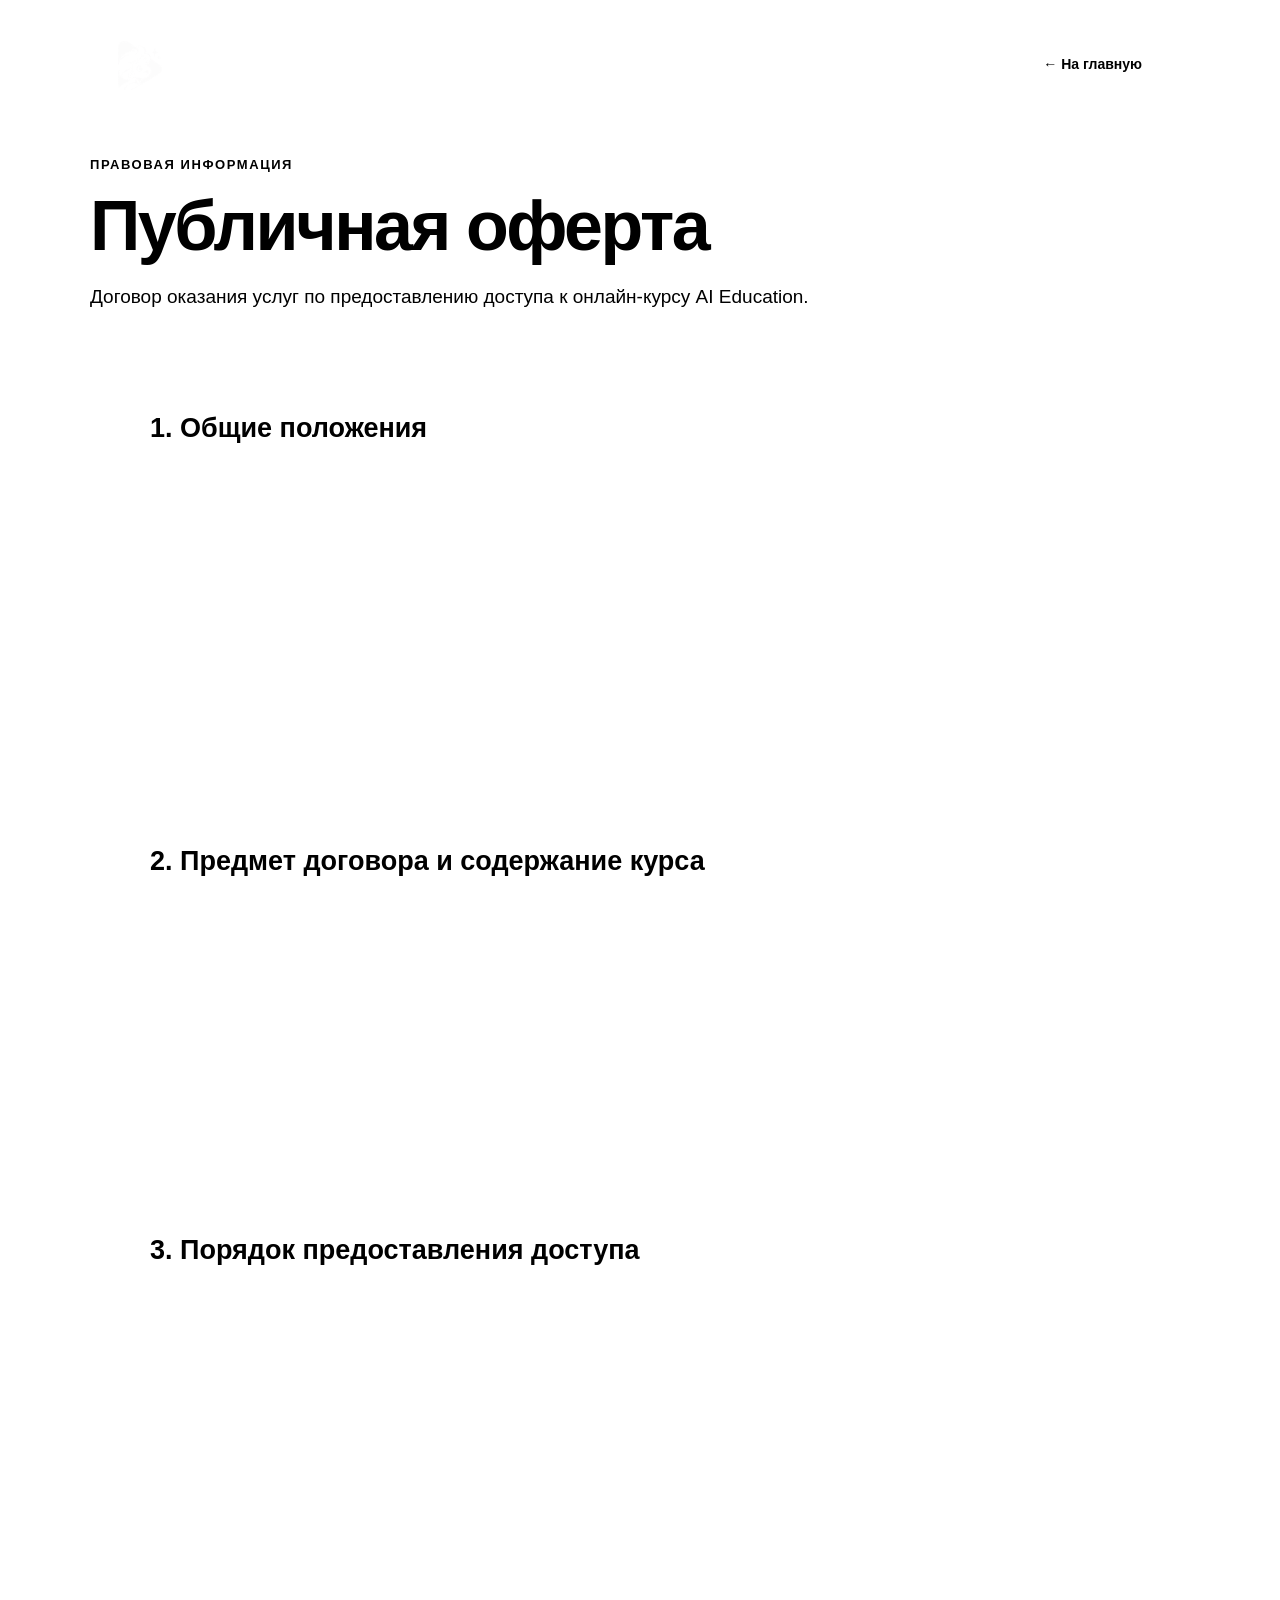
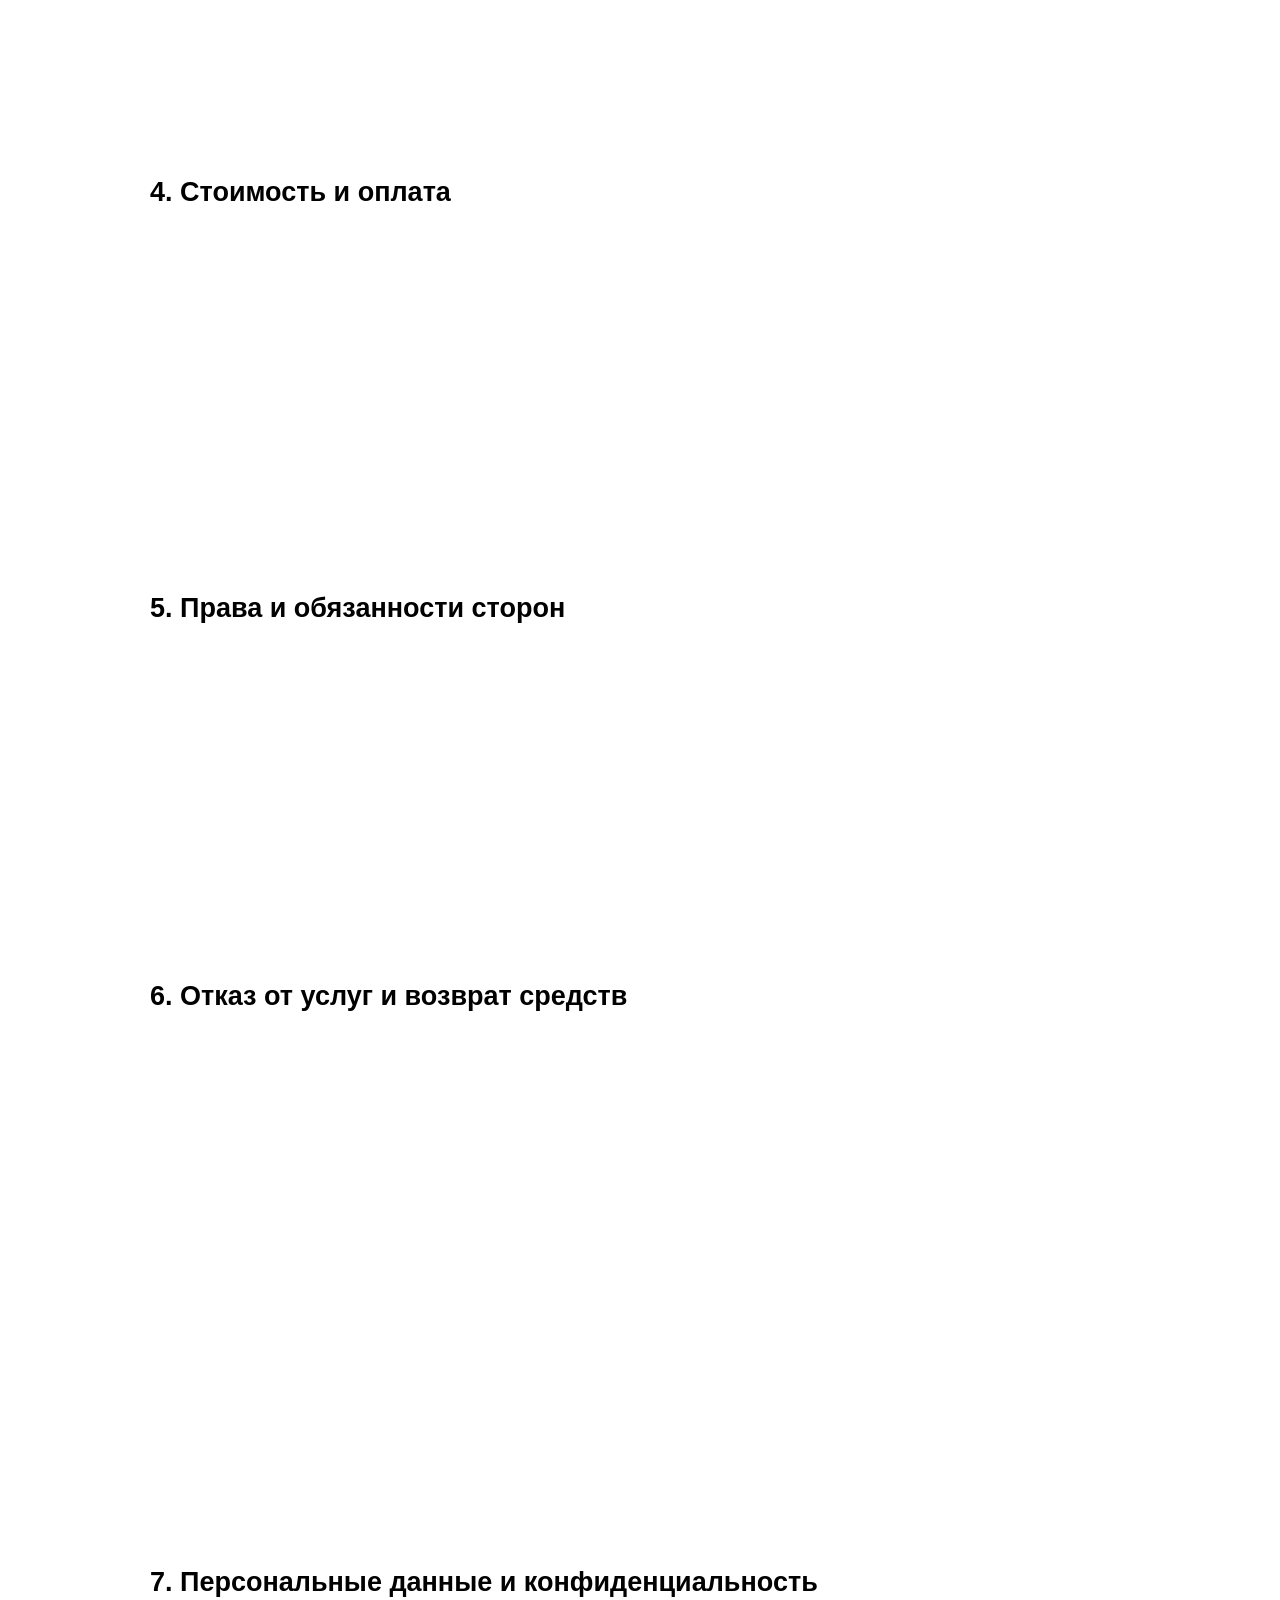
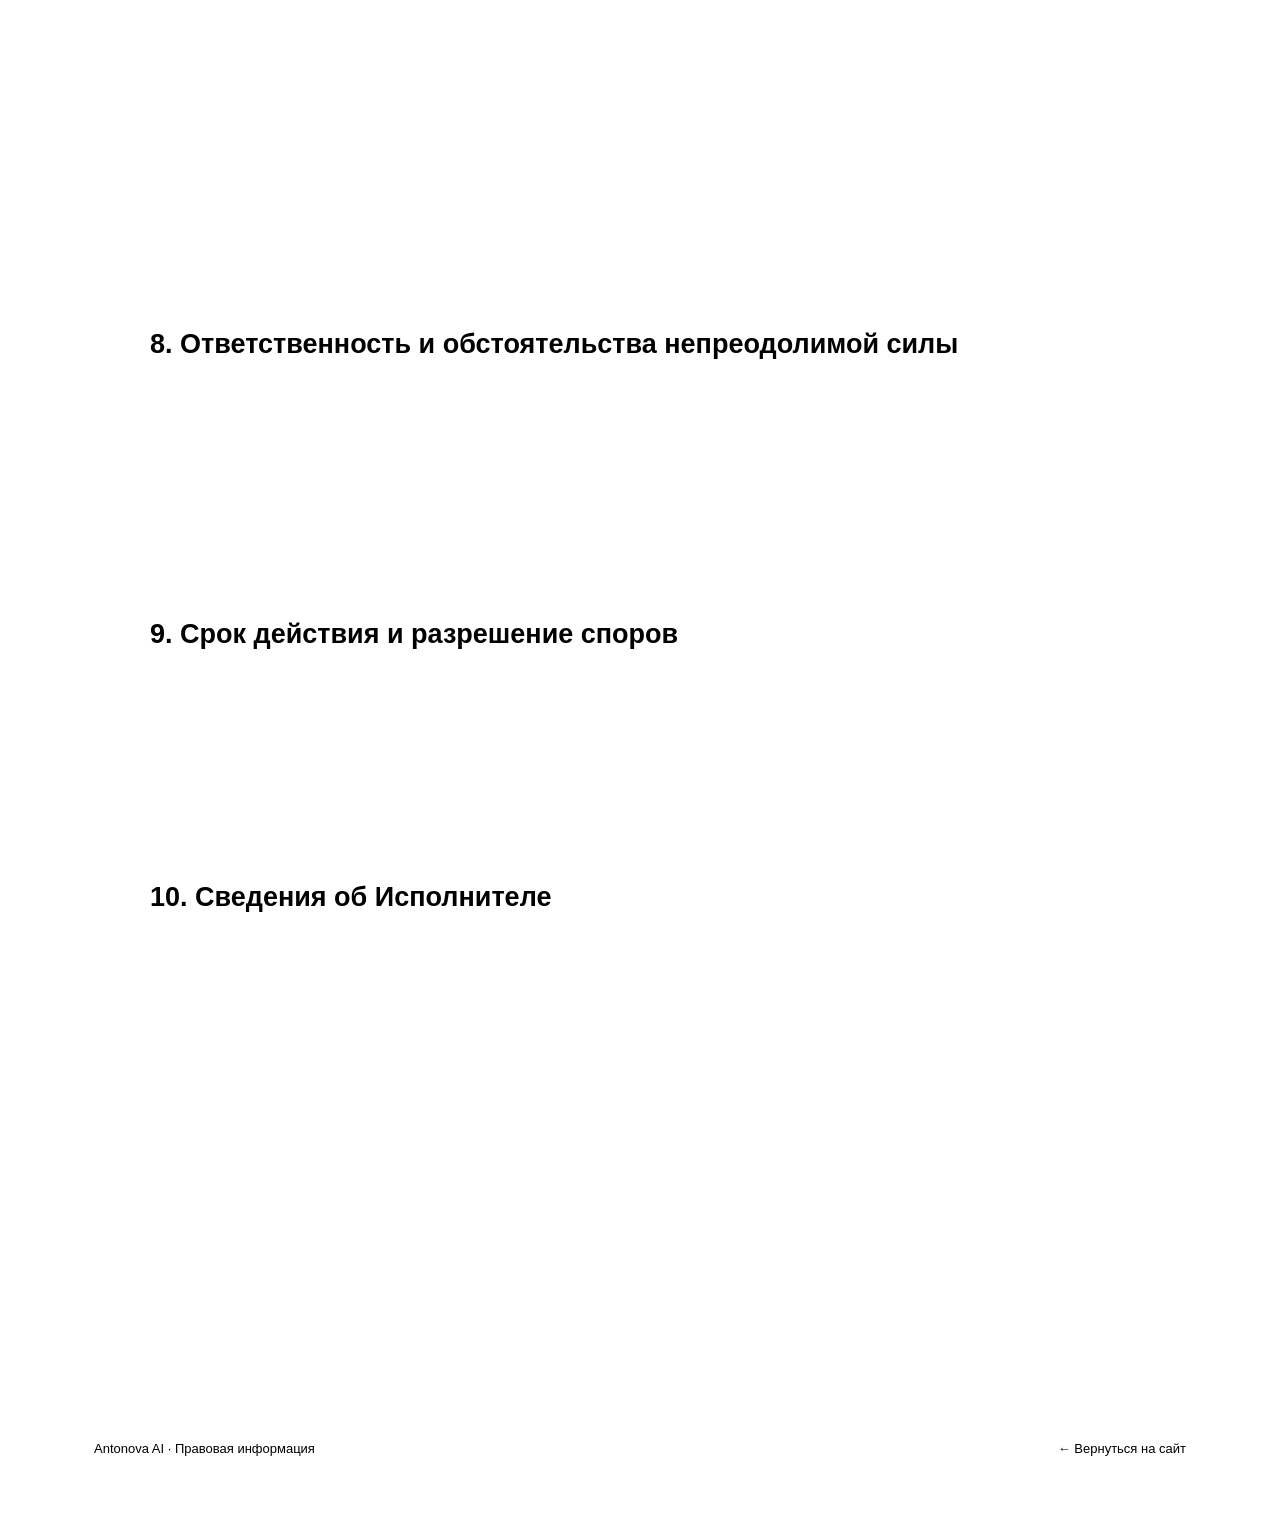
==== offer.html @ 523f5d3e "Обновлён дизайн сайта, добавлены оферта и политика конфиденциальности" ====
<!doctype html>
<html lang="ru">
  <head>
    <meta charset="utf-8" />
    <meta name="viewport" content="width=device-width, initial-scale=1" />
    <meta name="robots" content="noindex, follow" />
    <title>Публичная оферта — Antonova AI</title>
    <meta
      name="description"
      content="Условия приобретения онлайн-курса Antonova AI, оплаты, предоставления доступа и возврата средств."
    />
    <link rel="icon" type="image/png" href="/img/favicon.png" />
    <link rel="apple-touch-icon" href="/img/apple-touch-icon.png" />
    <link rel="stylesheet" href="css/offer.css" />
    <link rel="stylesheet" href="/css/brand.css" />
  <link rel="shortcut icon" href="/favicon.ico" />
</head>
  <body>
    <main class="shell">
      <header class="offer-header">
        <a class="antonova-brand" href="index.html" aria-label="Antonova AI — на главную"><img src="/img/antonova-ai-logo.png" alt="Antonova AI" width="112" height="94" /></a>
        <a class="offer-back" href="index.html">← На главную</a>
      </header>
      <div class="eyebrow">Правовая информация</div>
      <h1>Публичная оферта</h1>
      <p class="intro">
        Договор оказания услуг по предоставлению доступа к онлайн-курсу AI
        Education.
      </p>
      <article class="document">
        <h2>1. Общие положения</h2>
        <p>
          1.1. Настоящий документ является публичным предложением Антоновой
          Виктории Николаевны, физического лица, применяющего специальный
          налоговый режим «Налог на профессиональный доход» (далее —
          Исполнитель), заключить договор оказания услуг на изложенных ниже
          условиях (статья 437 ГК РФ).
        </p>
        <p>
          1.2. Заказчик — совершеннолетнее физическое лицо, приобретающее услуги
          для личных нужд. Приобретение для несовершеннолетнего производится его
          законным представителем.
        </p>
        <p>
          1.3. Сайт Исполнителя:
          <a href="https://antonovaai.ru/" target="_blank"
            >https://antonovaai.ru/</a
          >. Канал оформления и получения доступа: Telegram-бот
          <a href="https://t.me/antonovaai_multiki_bot" target="_blank"
            >@antonovaai_multiki_bot</a
          >.
        </p>
        <p>
          1.4. Акцептом Оферты является полная оплата выбранного курса после
          ознакомления с условиями Оферты и информацией о программе. Договор
          считается заключённым с момента подтверждения оплаты платёжным
          сервисом.
        </p>
        <p>
          1.5. К отношениям Сторон применяется законодательство Российской
          Федерации, включая императивные нормы о защите прав потребителей, если
          они применимы.
        </p>
        <h2>2. Предмет договора и содержание курса</h2>
        <p>
          2.1. Исполнитель обязуется предоставить Заказчику доступ к заранее
          записанным обучающим видеоматериалам курса «Antonova AI» по созданию
          AI-мультфильмов, размещённым в закрытом Telegram-канале, а Заказчик
          обязуется оплатить услугу.
        </p>
        <p>
          2.2. Состав программы, перечень модулей и уроков, наличие
          дополнительных материалов и технические требования публикуются на
          сайте Исполнителя до оплаты:
          <a href="https://antonovaai.ru/" target="_blank"
            >https://antonovaai.ru/</a
          >. Обещания персонального сопровождения, проверки домашних заданий или
          выдачи документа об образовании не входят в услугу, если прямо не
          указаны в описании выбранного тарифа.
        </p>
        <p>
          2.3. Материалы предназначены для самостоятельного изучения. Результат
          применения полученных знаний зависит от действий Заказчика; конкретный
          заработок, профессиональная квалификация или иные индивидуальные
          результаты не гарантируются.
        </p>
        <p>
          2.4. Доступ предоставляется одному Заказчику для личного
          использования. Передача материалов и доступа третьим лицам без
          согласия правообладателя запрещена в пределах, допускаемых законом.
        </p>
        <h2>3. Порядок предоставления доступа</h2>
        <p>
          3.1. После подтверждения успешной оплаты Исполнитель направляет
          Заказчику через Telegram-бот персональную ссылку-приглашение или иным
          согласованным способом предоставляет доступ к закрытому
          Telegram-каналу.
        </p>
        <p>
          3.2. Доступ к обучающим материалам предоставляется автоматически через
          Telegram-бота после подтверждения успешной оплаты, но не позднее 24
          часов с момента получения подтверждения платежа. В случае технического
          сбоя Заказчик может обратиться к Исполнителю по контактам, указанным в
          разделе 10 настоящей Оферты, сообщив номер заказа.
        </p>
        <p>
          3.3. Доступ к материалам предоставляется бессрочно: Исполнитель не
          устанавливает заранее определённую дату прекращения доступа. При этом
          работа Telegram зависит от сторонней платформы; при прекращении работы
          канала или технической невозможности доступа Исполнитель предлагает
          разумный альтернативный способ получения оплаченных материалов.
          Бессрочность не означает гарантию вечной работы Telegram.
        </p>
        <p>
          3.4. Заказчик самостоятельно обеспечивает наличие устройства,
          интернета и аккаунта Telegram. Исполнитель оказывает разумную помощь
          при проблемах доступа, возникших по его вине.
        </p>
        <p>
          3.5. Заказчик, оплативший курс «Antonova AI», получает право на
          бесплатный доступ ко всем последующим обновлениям и дополнениям
          данного курса, включая новые уроки, обучающие материалы и
          дополнительные модули. Повторная или дополнительная оплата за такие
          обновления не требуется.
        </p>
        <h2>4. Стоимость и оплата</h2>
        <p>
          4.1. Актуальная цена в рублях указывается на сайте и/или в
          Telegram-боте до подтверждения заказа. Итоговая стоимость, включая
          применённый промокод, фиксируется в конкретном заказе на момент его
          оформления и не изменяется задним числом.
        </p>
        <p>
          4.2. Оплата осуществляется безналично через платёжный сервис Robokassa
          после перехода на защищённую платёжную страницу. Исполнитель не
          запрашивает у Заказчика данные банковской карты в Telegram-переписке.
        </p>
        <p>
          4.3. Факт оплаты устанавливается на основании достоверного
          подтверждения платёжного провайдера. Само возвращение покупателя со
          страницы оплаты не является достаточным подтверждением платежа.
        </p>
        <p>
          4.4. Исполнитель формирует и передаёт Заказчику чек в соответствии с
          требованиями Федерального закона № 422-ФЗ «О проведении эксперимента
          по установлению специального налогового режима "Налог на
          профессиональный доход"». Чек формируется с использованием
          предусмотренных законодательством средств и передаётся Заказчику в
          электронной форме по предоставленным контактным данным либо иным
          предусмотренным законом способом.
        </p>
        <h2>5. Права и обязанности сторон</h2>
        <p>
          5.1. Исполнитель обязуется предоставить доступ к оплаченному объёму
          материалов и информацию об услуге, отвечать на обращения о технической
          недоступности и рассматривать законные требования о возврате.
        </p>
        <p>
          5.2. Исполнитель вправе обновлять содержание материалов, если это не
          ухудшает существенно согласованный объём уже приобретённой услуги;
          изменения условий Оферты применяются к новым покупкам и не лишают
          ранее оплативших Заказчиков приобретённых прав.
        </p>
        <p>
          5.3. Заказчик обязуется сообщать данные, необходимые для оформления
          заказа и связи, не распространять закрытые материалы незаконным
          образом и не передавать личную ссылку доступа третьим лицам.
        </p>
        <p>
          5.4. Заказчик вправе получать информацию о программе, стоимости,
          порядке доступа, обращаться за устранением недостатков и требовать
          возврата средств в случаях и порядке, предусмотренных законом.
        </p>
        <h2>6. Отказ от услуг и возврат средств</h2>
        <p>
          6.1. Заказчик вправе отказаться от исполнения договора в порядке,
          предусмотренном законодательством Российской Федерации. При
          рассмотрении требования о возврате денежных средств учитываются
          условия приобретённой услуги, фактически исполненные обязательства
          Исполнителя и документально подтверждённые расходы, непосредственно
          связанные с исполнением договора. Размер возврата определяется
          индивидуально в соответствии с применимым законодательством.
        </p>
        <p>
          6.2. Сам факт отправки ссылки, входа в Telegram-канал или просмотра
          отдельного урока не означает автоматического лишения Заказчика права
          на возврат. Условие «деньги не возвращаются после открытия доступа» не
          применяется.
        </p>
        <p>
          6.3. Для обращения о возврате Заказчик направляет письмо на
          <a href="mailto:sopikova00@inbox.ru">sopikova00@inbox.ru</a> с номером
          заказа, датой платежа, причиной обращения и способом обратной связи.
          Не следует отправлять полный номер карты, CVV, пароли или коды
          подтверждения.
        </p>
        <p>
          6.4. Исполнитель рассматривает требования и возвращает подлежащие
          возврату средства в сроки, установленные применимым законодательством;
          при наличии предусмотренного законом основания для возврата средства
          перечисляются, как правило, через первоначальный платёжный канал.
        </p>
        <p>
          6.5. При невозможности предоставить доступ или существенном недостатке
          услуги применяются предусмотренные законом права Заказчика, включая
          требования о возврате и возмещении убытков в установленных законом
          случаях.
        </p>
        <p>
          6.6. При возврате оплаты Исполнитель обеспечивает корректировку
          сведений о доходе/чеке по правилам НПД, когда такая корректировка
          необходима.
        </p>
        <h2 id="personal-data">7. Персональные данные и конфиденциальность</h2>
        <p>
          7.1. Для оформления и исполнения заказа могут обрабатываться Telegram
          ID, имя пользователя, сведения о заказе, сумме, промокоде, статусе
          оплаты, а также контактные данные, добровольно предоставленные
          Заказчиком.
        </p>
        <p>
          7.2. Обработка персональных данных осуществляется в соответствии с
          Федеральным законом № 152-ФЗ, применимыми требованиями и отдельной
          <a href="privacy.html">Политикой обработки персональных данных</a>.
        </p>
        <p>
          7.3. Данные, необходимые для приёма платежей и формирования чеков,
          могут передаваться платёжному сервису и уполномоченным участникам
          расчётов в объёме, предусмотренном законом и условиями оказания
          услуги. Согласия, необходимые сверх исполнения договора и закона,
          оформляются отдельно.
        </p>
        <p>
          7.4. Исполнитель применяет разумные организационные и технические меры
          защиты персональных данных.
        </p>
        <h2>8. Ответственность и обстоятельства непреодолимой силы</h2>
        <p>
          8.1. Стороны несут ответственность в соответствии с законодательством
          РФ. Ничто в Оферте не ограничивает обязательные права потребителя.
        </p>
        <p>
          8.2. Сторона освобождается от ответственности за нарушение
          обязательств, если докажет наличие предусмотренных законом
          обстоятельств непреодолимой силы и причинную связь с нарушением.
        </p>
        <p>
          8.3. Временные технические неполадки Telegram сами по себе не
          прекращают обязанность Исполнителя предоставить оплаченные материалы;
          стороны согласуют разумный способ восстановления доступа.
        </p>
        <h2>9. Срок действия и разрешение споров</h2>
        <p>
          9.1. Оферта действует с даты публикации на сайте до её изменения или
          отзыва. К конкретному заказу применяется редакция, действовавшая на
          момент его оплаты.
        </p>
        <p>
          9.2. Стороны стремятся урегулировать разногласия путём переписки.
          Направление претензии не ограничивает право Заказчика обратиться за
          защитой прав в государственные органы или суд в порядке, установленном
          законом.
        </p>
        <p>
          9.3. Вопросы, не урегулированные настоящим документом, разрешаются в
          соответствии с законодательством РФ.
        </p>
        <h2>10. Сведения об Исполнителе</h2>

        <p class="requisite">ФИО: Антонова Виктория Николаевна</p>
        <p class="requisite">
          Статус: физическое лицо, применяющее специальный налоговый режим
          «Налог на профессиональный доход» (самозанятая)
        </p>
        <p class="requisite">ИНН: 366311735100</p>
        <p class="requisite">Контактный email: sopikova00@inbox.ru</p>
        <p class="requisite">Контактный телефон: +7 (952) 541-62-64</p>
        <p class="requisite">
          Сайт:
          <a href="https://antonovaai.ru/" target="_blank"
            >https://antonovaai.ru/</a
          >
        </p>
        <p class="requisite">
          Telegram-бот для оформления заказа:
          <a href="https://t.me/antonovaai_multiki_bot" target="_blank"
            >@antonovaai_multiki_bot</a
          >
        </p>

        <p>Дата вступления в силу настоящей оферты: 23 октября 2026 года.</p>
      </article>
      <footer class="offer-footer">
        <span>Antonova AI · Правовая информация</span
        ><a href="index.html">← Вернуться на сайт</a>
      </footer>
    </main>
  </body>
</html>
---- css/offer.css ----
@import url("./reset.css");
@import url("./variables.css");

/* Offer page — follows the current olive/yellow AI Education design. */
html { scroll-behavior: smooth; }
body { margin: 0; min-height: 100vh; background: var(--color-bg-page); color: var(--color-white); font-family: Arial, Helvetica, sans-serif; line-height: 1.7; }
body a { color: var(--color-yellow); text-underline-offset: 3px; }
body a:hover { color: var(--color-yellow-hover); }
.shell { width: min(100% - 36px, 1100px); margin: 0 auto; padding: 22px 0 56px; }
.offer-header { background: var(--color-bg-wrap); border-radius: var(--radius-lg); padding: 19px 28px; display:flex; align-items:center; justify-content:flex-end; gap: 20px; }
.offer-nav { display:flex; flex-wrap:wrap; align-items:center; gap: 28px; }
.offer-nav a { color:rgba(255,255,255,.8); text-decoration:none; font-size:14px; font-weight:600; }
.offer-nav a:hover { color:var(--color-yellow); }
.offer-back { flex-shrink:0; padding:10px 20px; border-radius:var(--radius-btn); background:var(--color-yellow); color:var(--color-dark-btn); font-weight:700; text-decoration:none; font-size:14px; }
.offer-back:hover { background:var(--color-yellow-hover); color:var(--color-dark-btn); }
.eyebrow { margin-top:45px; color:var(--color-yellow); font-size:13px; letter-spacing:.12em; text-transform:uppercase; font-weight:700; }
h1 { font-size:clamp(38px, 6vw, 70px); line-height:1.1; letter-spacing:-.035em; margin:12px 0 16px; font-weight:800; }
.intro { max-width:760px; margin:0 0 34px; font-size:clamp(16px,2vw,19px); color:var(--color-text-muted); }
.document { background:var(--color-bg-wrap); border-radius:var(--radius-lg); padding:clamp(22px, 5vw, 60px); box-shadow:var(--shadow-card); }
.document h2 { margin:38px 0 16px; padding-top:4px; font-size:clamp(21px,3vw,27px); line-height:1.3; font-weight:800; color:var(--color-white); }
.document h2:first-child { margin-top:0; }
.document p { margin:0 0 17px; color:rgba(255,255,255,.88); overflow-wrap:anywhere; }
.document a { font-weight:600; }
.requisite { border-bottom:1px solid rgba(255,255,255,.18); padding:10px 0 13px; margin-bottom:0 !important; }
.offer-todo { background:rgba(240,217,107,.16); color:#fff0a4; border-bottom:1px dashed var(--color-yellow); padding:1px 4px; }
.offer-footer { margin:24px 0 0; padding:20px 4px; display:flex; gap:16px; justify-content:space-between; flex-wrap:wrap; color:var(--color-text-muted); font-size:13px; }
.offer-footer a { text-decoration:none; }
@media (max-width:700px) { .shell{width:min(100% - 24px,1100px);padding-top:12px;} .offer-header{padding:16px 18px; flex-direction:column;align-items:stretch;} .offer-nav{gap:12px 18px;} .offer-nav a{font-size:13px;} .offer-back{align-self:flex-end;} .eyebrow{margin-top:34px;} .document{padding:24px 18px;} .document h2{margin-top:32px;} }
@media print { body{background:white;color:#111;} .shell{width:100%;padding:0;} .offer-header,.offer-footer{display:none;} .eyebrow{color:#555;} .intro,.document p{color:#222;} .document{background:white;box-shadow:none;padding:0;} .document h2{color:#111;break-after:avoid;} .document a{color:#111;} .offer-todo{color:#111;background:#eee;} }
---- css/brand.css ----
/* Antonova AI: shared header branding */
.antonova-brand {
  display: inline-flex;
  flex: 0 0 auto;
  align-items: center;
  justify-content: flex-start;
  text-decoration: none;
  line-height: 0;
}
.antonova-brand img {
  display: block;
  width: 44px;
  height: auto;
  object-fit: contain;
}
.hero-wrap__header {
  display: grid;
  grid-template-columns: minmax(112px, 1fr) auto minmax(112px, 1fr);
  align-items: center;
  gap: 16px;
}
.hero-wrap__header > .antonova-brand {
  justify-self: start;
}
.hero-wrap__header > .hero-wrap__nav {
  justify-self: center;
}
.hero-wrap__header > .hero-wrap__header-btn {
  justify-self: end;
}
/* Legal pages: logo always stays at the left edge, back link at the right. */
.offer-header,
.offer-header.privacy-header,
.error-page__header {
  display: flex;
  flex-direction: row;
  align-items: center;
  justify-content: space-between;
}
.offer-header > .antonova-brand,
.error-page__header > .antonova-brand {
  margin-right: auto;
}
.offer-header > .offer-back {
  margin-left: auto;
}
@media (max-width: 1080px) {
  .hero-wrap__header {
    display: flex;
    justify-content: space-between;
    gap: 12px;
  }
  .hero-wrap__header > .hero-wrap__header-btn {
    margin-left: auto;
  }
  .antonova-brand img {
    width: 94px;
    height: 78px;
  }
}
@media (max-width: 700px) {
  .offer-header,
  .offer-header.privacy-header {
    flex-direction: row;
    align-items: center;
    justify-content: space-between;
  }
  .offer-header > .offer-back {
    align-self: center;
  }
}
@media (max-width: 480px) {
  .antonova-brand img {
    width: 76px;
    height: 64px;
  }
  .offer-header,
  .offer-header.privacy-header,
  .error-page__header {
    gap: 10px;
    padding: 12px 14px;
  }
  .offer-back {
    padding: 9px 12px;
    font-size: 12px;
  }
}
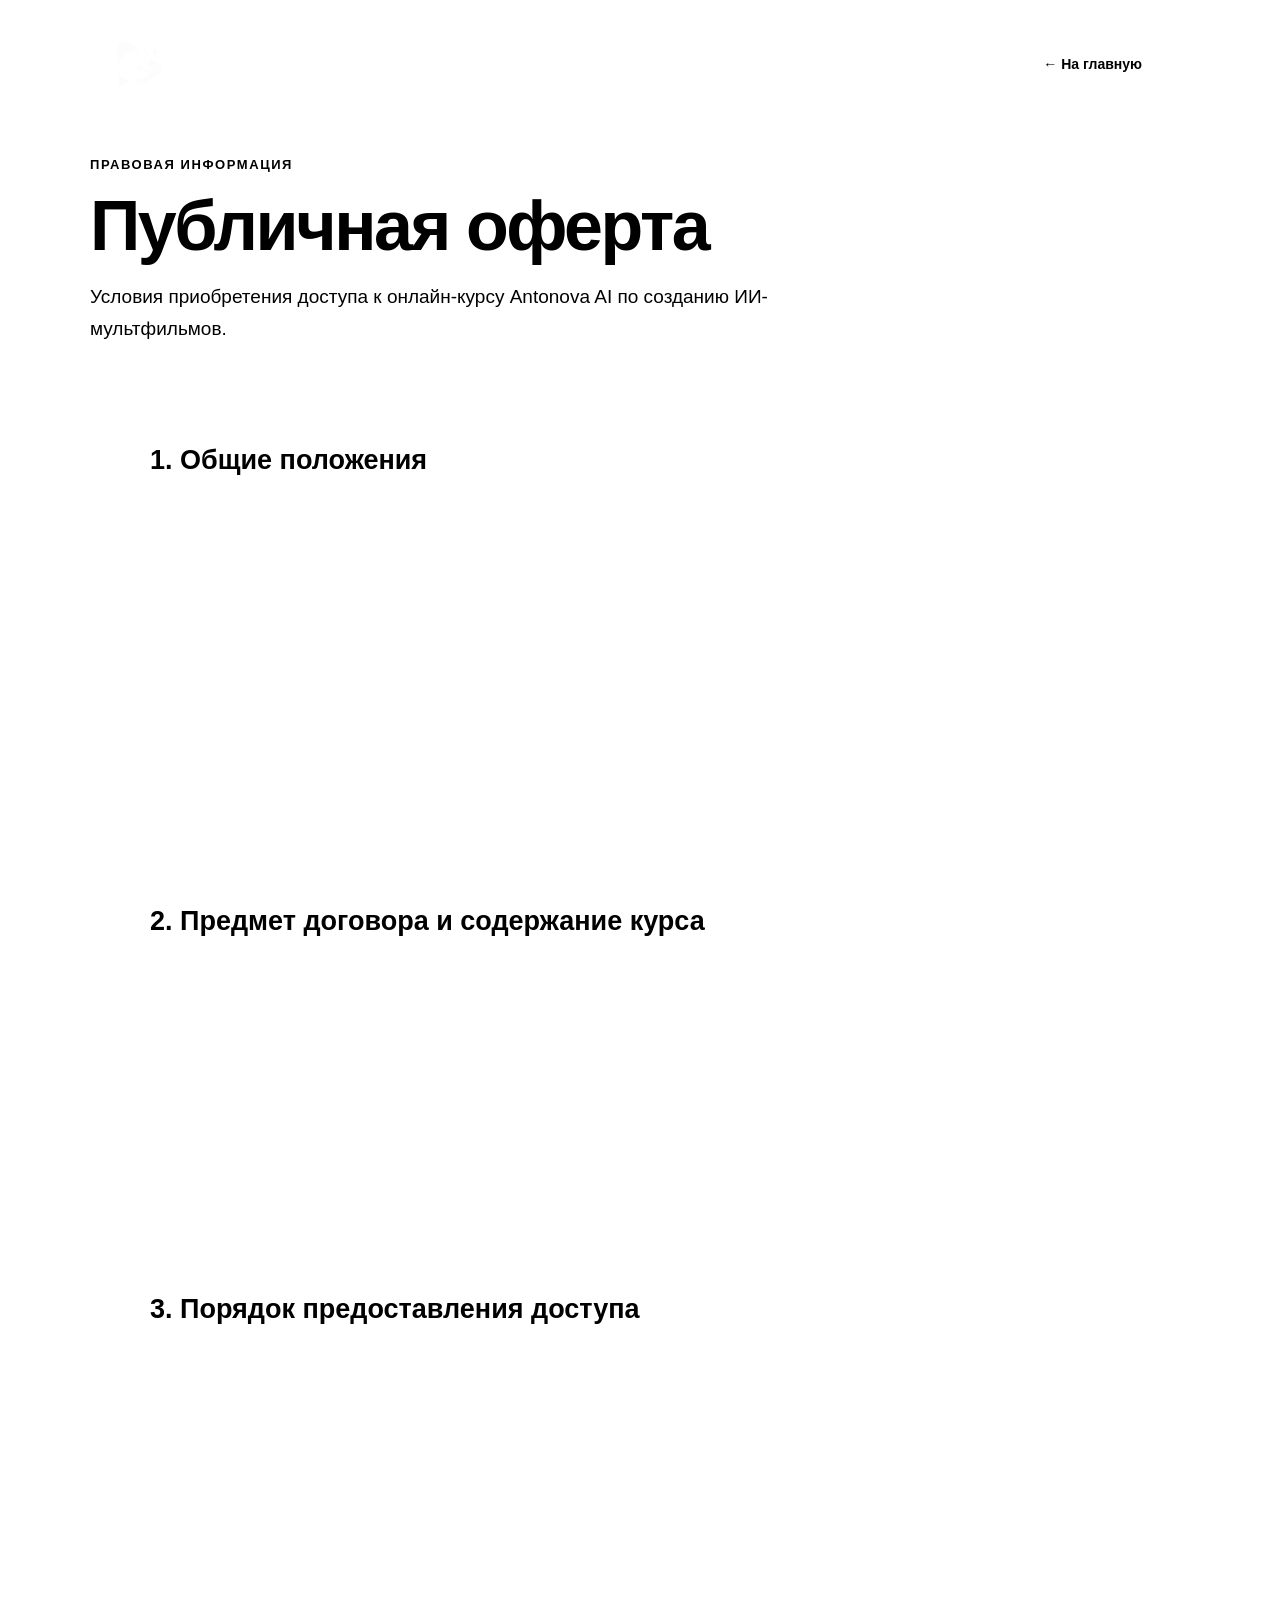
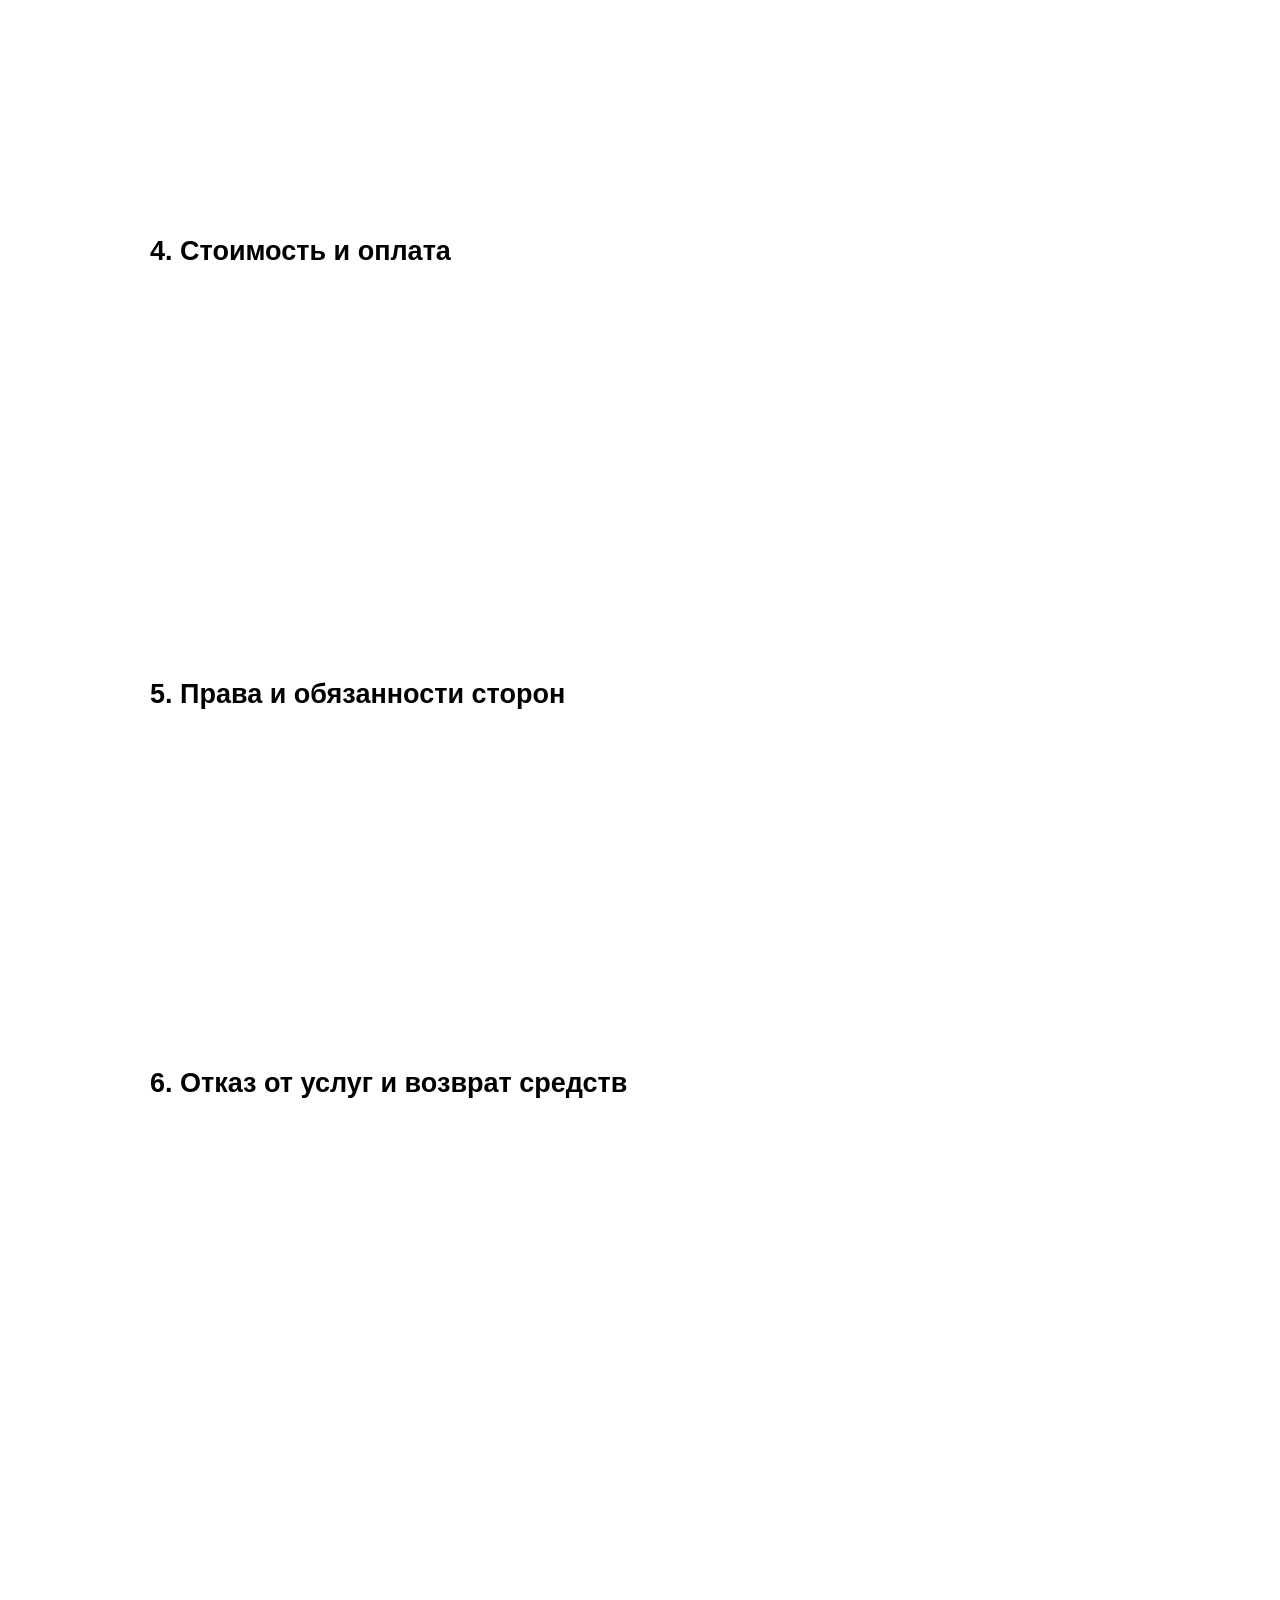
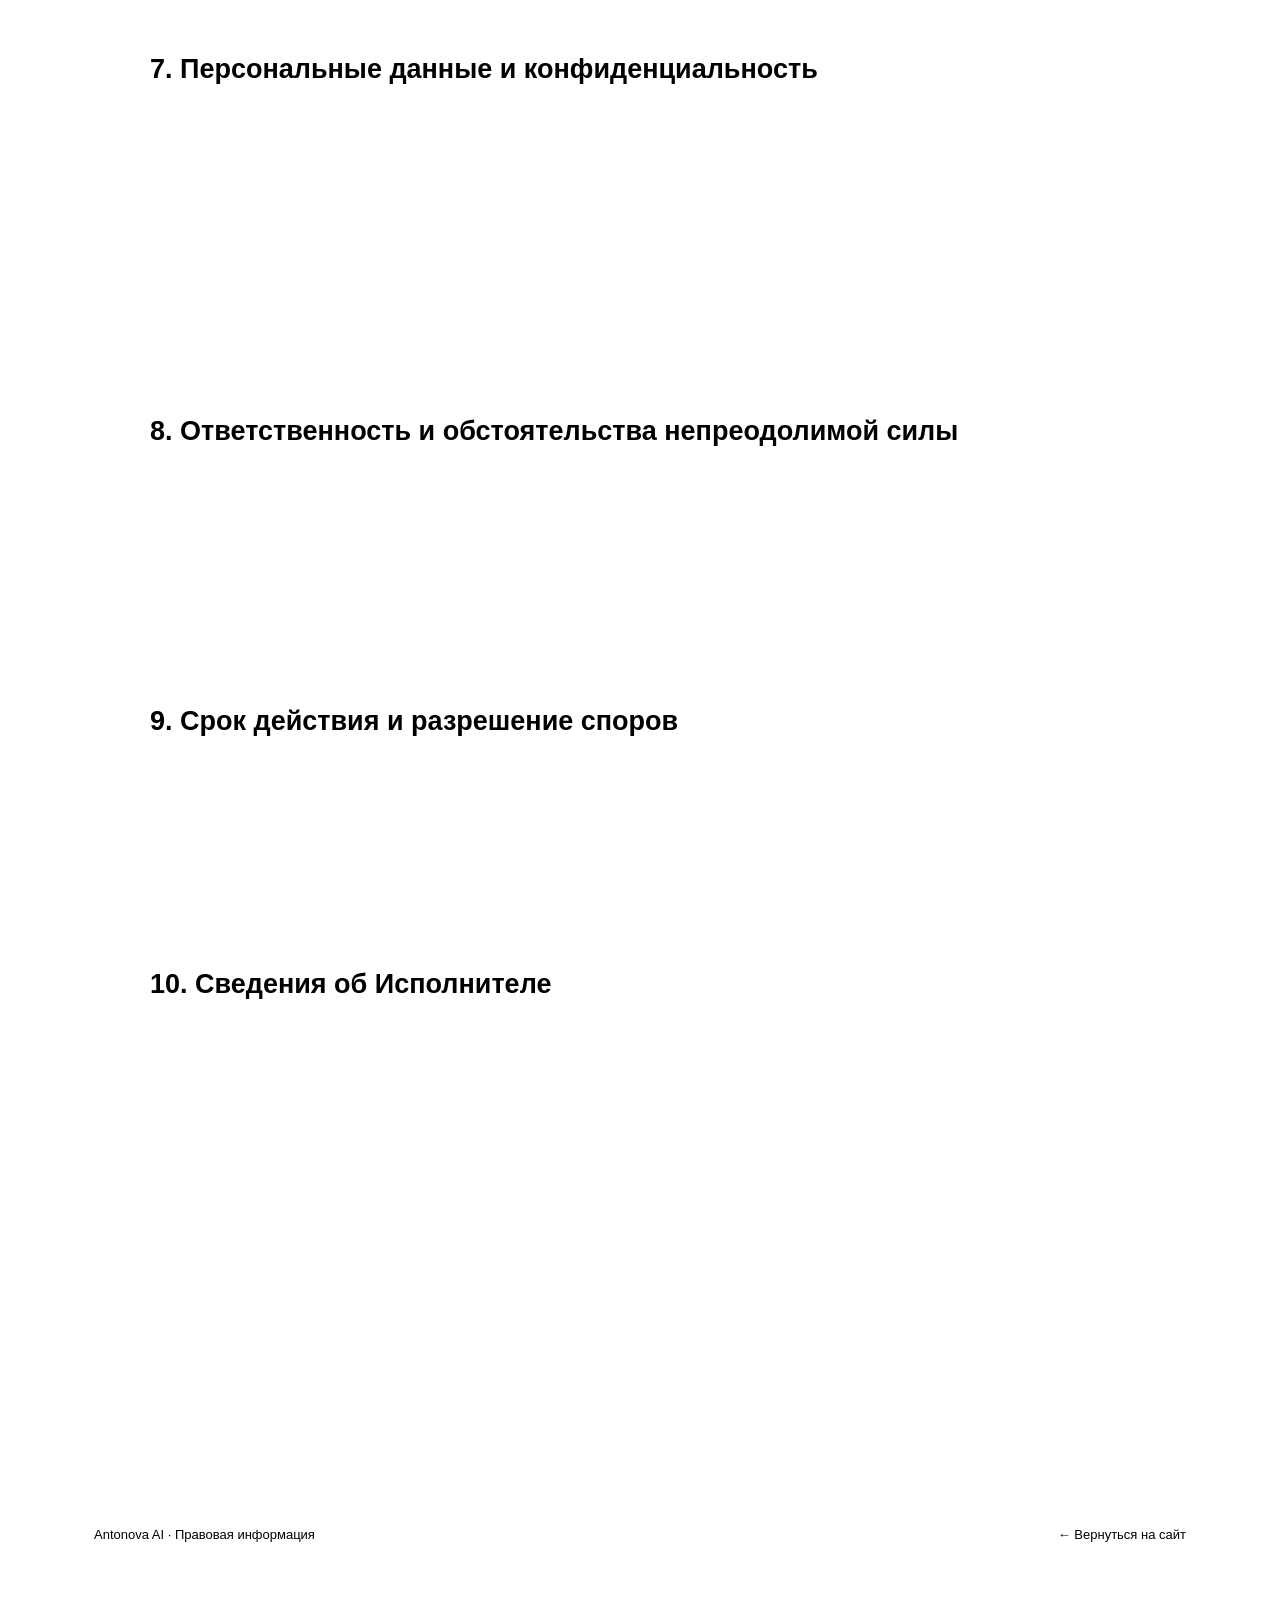
==== commit 7e18d557: "Обновлён дизайн Antonova AI, оферта и политика конфиденциальности" ====
--- a/offer.html
+++ b/offer.html
@@ -24,8 +24,7 @@
       <div class="eyebrow">Правовая информация</div>
       <h1>Публичная оферта</h1>
       <p class="intro">
-        Договор оказания услуг по предоставлению доступа к онлайн-курсу AI
-        Education.
+        Условия приобретения доступа к онлайн-курсу Antonova AI по созданию ИИ-мультфильмов.
       </p>
       <article class="document">
         <h2>1. Общие положения</h2>
@@ -52,7 +51,9 @@
         </p>
         <p>
           1.4. Акцептом Оферты является полная оплата выбранного курса после
-          ознакомления с условиями Оферты и информацией о программе. Договор
+          предоставления Заказчику возможности ознакомиться с условиями Оферты
+          и информацией о программе. Подтверждение ознакомления с Офертой
+          может дополнительно фиксироваться в Telegram-боте до оплаты. Договор
           считается заключённым с момента подтверждения оплаты платёжным
           сервисом.
         </p>
@@ -131,8 +132,9 @@
           оформления и не изменяется задним числом.
         </p>
         <p>
-          4.2. Оплата осуществляется безналично через платёжный сервис Robokassa
-          после перехода на защищённую платёжную страницу. Исполнитель не
+          4.2. После подключения приёма реальных платежей оплата осуществляется
+          безналично через платёжный сервис Robokassa после перехода на
+          защищённую платёжную страницу. Исполнитель не
           запрашивает у Заказчика данные банковской карты в Telegram-переписке.
         </p>
         <p>
@@ -251,8 +253,8 @@
         </p>
         <h2>9. Срок действия и разрешение споров</h2>
         <p>
-          9.1. Оферта действует с даты публикации на сайте до её изменения или
-          отзыва. К конкретному заказу применяется редакция, действовавшая на
+          9.1. Настоящая редакция Оферты действует с даты её публикации на сайте
+          до изменения или отзыва. К конкретному заказу применяется редакция, действовавшая на
           момент его оплаты.
         </p>
         <p>
@@ -288,7 +290,7 @@
           >
         </p>
 
-        <p>Дата вступления в силу настоящей оферты: 23 октября 2026 года.</p>
+        <p>Дата вступления в силу настоящей редакции: дата её публикации на сайте.</p>
       </article>
       <footer class="offer-footer">
         <span>Antonova AI · Правовая информация</span
--- a/css/brand.css
+++ b/css/brand.css
@@ -13,20 +13,25 @@
   height: auto;
   object-fit: contain;
 }
+/* Main page: logo left, navigation right. */
 .hero-wrap__header {
-  display: grid;
-  grid-template-columns: minmax(112px, 1fr) auto minmax(112px, 1fr);
+  display: flex;
+  justify-content: space-between;
   align-items: center;
-  gap: 16px;
+  gap: 24px;
 }
 .hero-wrap__header > .antonova-brand {
-  justify-self: start;
+  display: inline-flex;
+  flex-shrink: 0;
+  position: relative;
+  z-index: 2;
 }
 .hero-wrap__header > .hero-wrap__nav {
-  justify-self: center;
+  margin-left: auto;
 }
-.hero-wrap__header > .hero-wrap__header-btn {
-  justify-self: end;
+.hero-wrap__header > .burger {
+  margin-left: auto;
+  flex-shrink: 0;
 }
 /* Legal pages: logo always stays at the left edge, back link at the right. */
 .offer-header,
@@ -49,9 +54,6 @@
     display: flex;
     justify-content: space-between;
     gap: 12px;
-  }
-  .hero-wrap__header > .hero-wrap__header-btn {
-    margin-left: auto;
   }
   .antonova-brand img {
     width: 94px;
@@ -85,3 +87,15 @@
     font-size: 12px;
   }
 }
+
+/* Keep the brand visible and the burger aligned right on narrow screens. */
+@media (max-width: 1080px) {
+  .hero-wrap__header > .antonova-brand {
+    display: inline-flex;
+    visibility: visible;
+    opacity: 1;
+  }
+  .hero-wrap__header > .burger {
+    margin-left: auto;
+  }
+}
